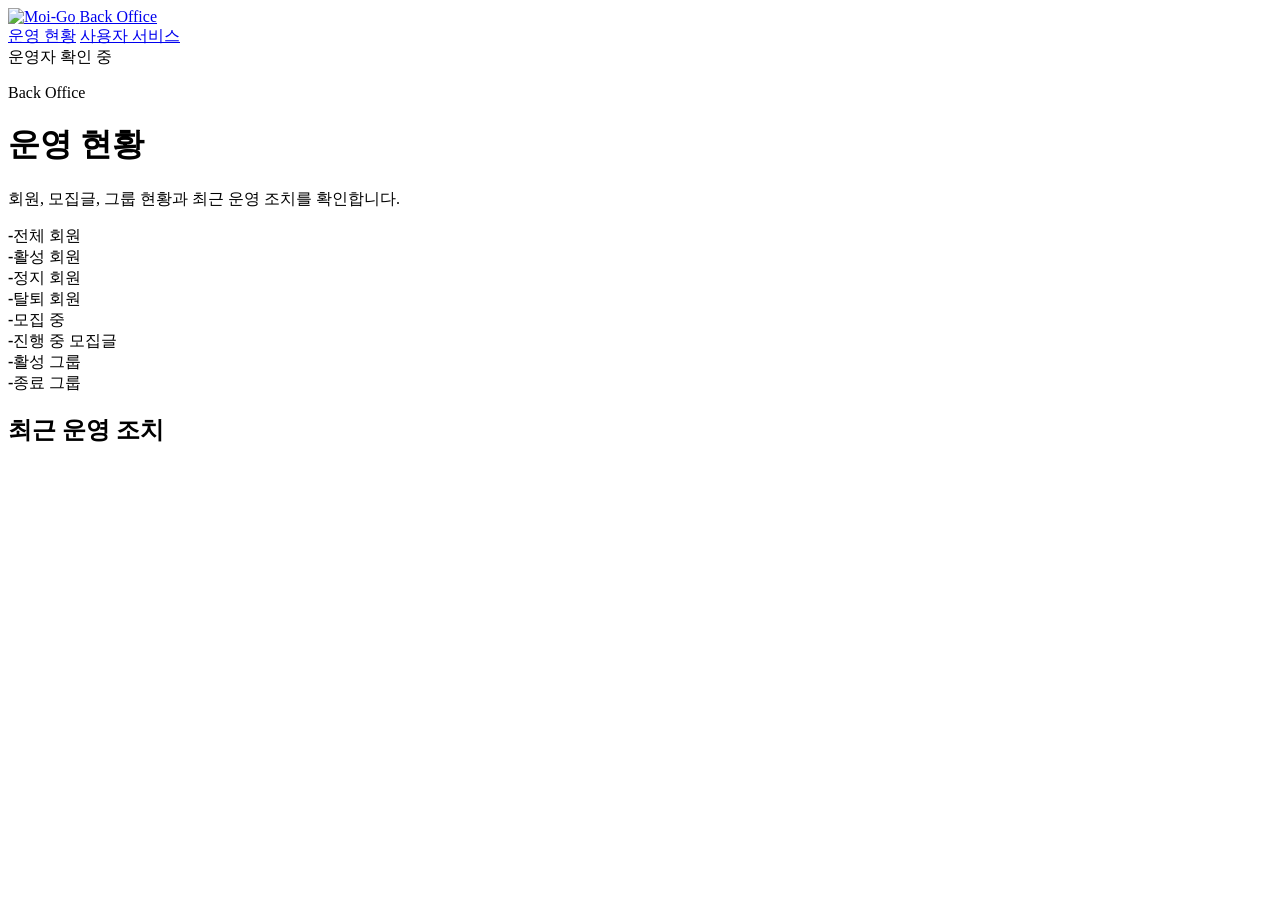
==== src/main/resources/static/backoffice/index.html @ 798f1818 "test: MySQL test profile 사용 설정" ====
<!doctype html>
<html lang="ko">
  <head>
    <meta charset="UTF-8" />
    <meta name="viewport" content="width=device-width, initial-scale=1.0" />
    <title>Moi-Go Back Office</title>
    <link rel="stylesheet" href="/css/style.css?v=20260723-backoffice" />
  </head>
  <body data-page="backoffice">
    <header class="app-header backoffice-header">
      <a class="brand" href="/backoffice/index.html" aria-label="Moi-Go Back Office">
        <img class="brand-logo" src="/assets/moi-go-logo.jpg" alt="Moi-Go" />
        <span class="ops-label">Back Office</span>
      </a>
      <nav class="main-nav" aria-label="백오피스 메뉴">
        <a href="/backoffice/index.html">운영 현황</a>
        <a href="/index.html">사용자 서비스</a>
      </nav>
      <div class="header-actions"><span id="boAdminName" class="auth-chip">운영자 확인 중</span></div>
    </header>
    <main class="page-shell">
      <div class="page-title">
        <p class="eyebrow">Back Office</p>
        <h1>운영 현황</h1>
        <p>회원, 모집글, 그룹 현황과 최근 운영 조치를 확인합니다.</p>
      </div>
      <section id="boState" class="ops-notice" hidden></section>
      <section id="boDashboard" class="dashboard-grid">
        <article class="metric-card"><strong data-metric="members.total">-</strong><span>전체 회원</span></article>
        <article class="metric-card"><strong data-metric="members.active">-</strong><span>활성 회원</span></article>
        <article class="metric-card"><strong data-metric="members.suspended">-</strong><span>정지 회원</span></article>
        <article class="metric-card"><strong data-metric="members.withdrawn">-</strong><span>탈퇴 회원</span></article>
        <article class="metric-card"><strong data-metric="recruitments.recruiting">-</strong><span>모집 중</span></article>
        <article class="metric-card"><strong data-metric="recruitments.active">-</strong><span>진행 중 모집글</span></article>
        <article class="metric-card"><strong data-metric="groups.active">-</strong><span>활성 그룹</span></article>
        <article class="metric-card"><strong data-metric="groups.ended">-</strong><span>종료 그룹</span></article>
        <article class="panel wide">
          <h2>최근 운영 조치</h2>
          <div id="boRecentActions" class="card-list"></div>
        </article>
      </section>
    </main>
    <script src="/js/api.js?v=20260723-backoffice"></script>
    <script src="/js/auth.js?v=20260723-backoffice"></script>
    <script src="/js/backoffice.js?v=20260723-backoffice"></script>
  </body>
</html>
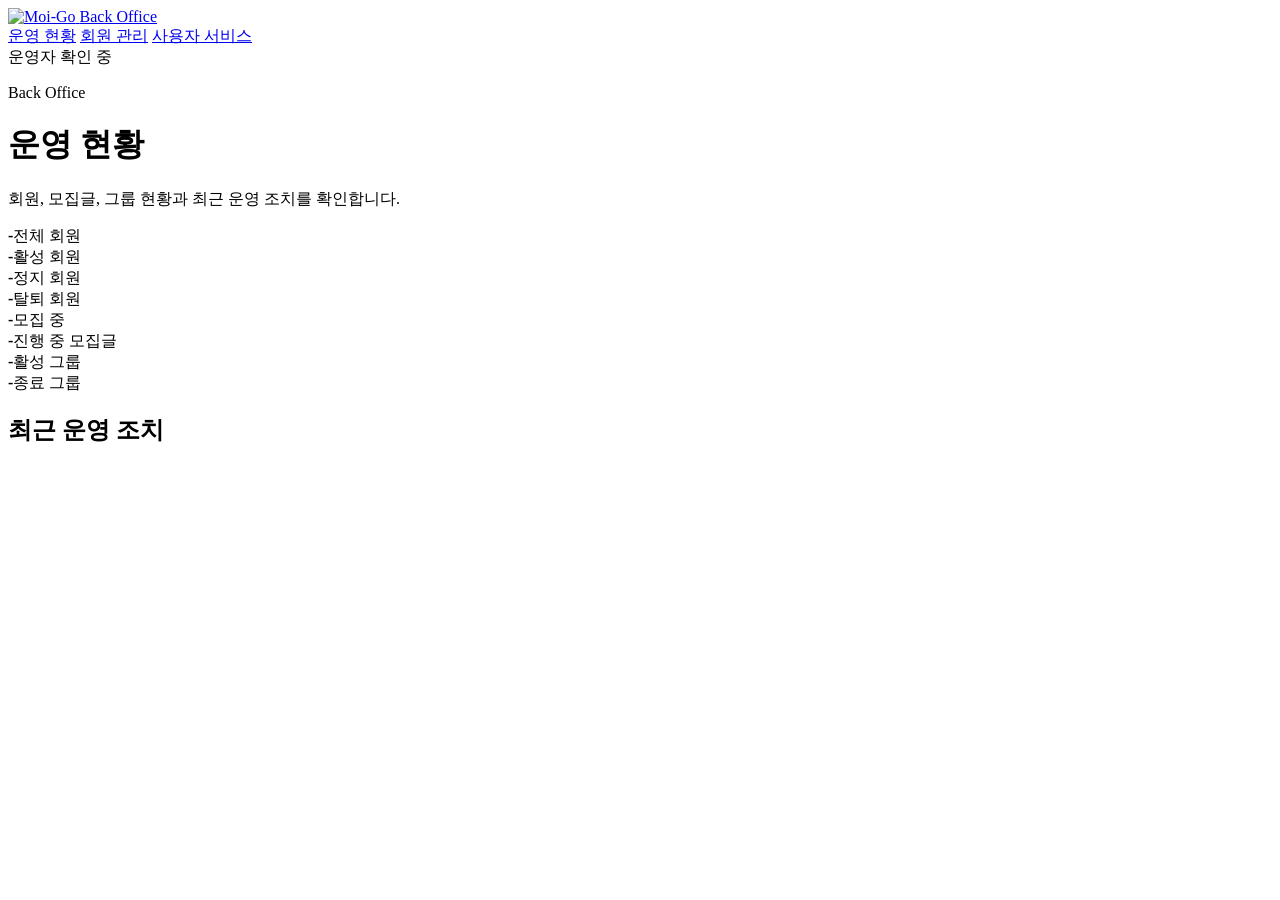
==== commit a1719b90: "feat: 백오피스 회원 관리 화면 추가" ====
--- a/src/main/resources/static/backoffice/index.html
+++ b/src/main/resources/static/backoffice/index.html
@@ -14,6 +14,7 @@
       </a>
       <nav class="main-nav" aria-label="백오피스 메뉴">
         <a href="/backoffice/index.html">운영 현황</a>
+        <a href="/backoffice/members.html">회원 관리</a>
         <a href="/index.html">사용자 서비스</a>
       </nav>
       <div class="header-actions"><span id="boAdminName" class="auth-chip">운영자 확인 중</span></div>
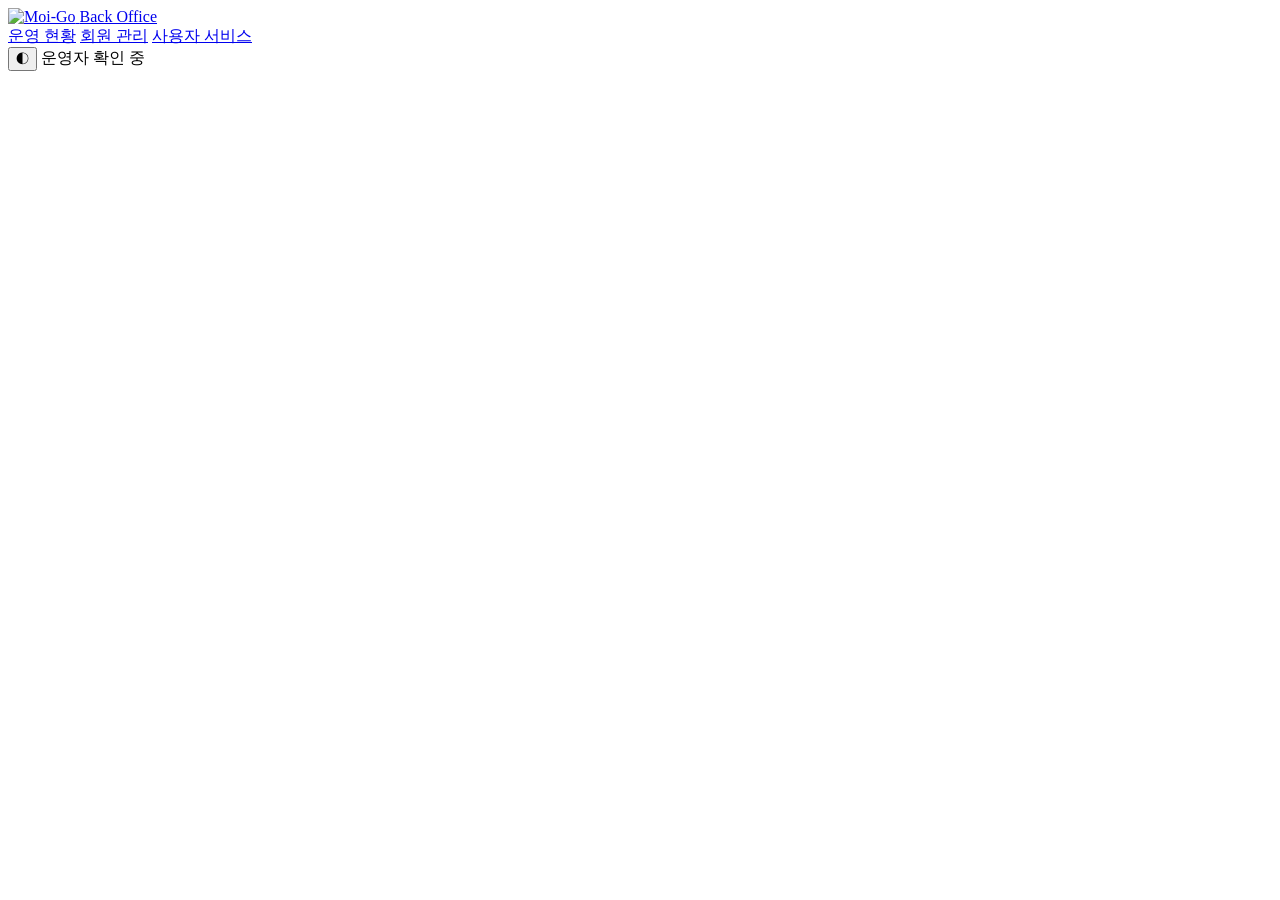
==== commit 2e004b61: "feat: 백오피스 운영 콘솔 진입 경험 개선" ====
--- a/src/main/resources/static/backoffice/index.html
+++ b/src/main/resources/static/backoffice/index.html
@@ -6,41 +6,55 @@
     <title>Moi-Go Back Office</title>
     <link rel="stylesheet" href="/css/style.css?v=20260723-backoffice" />
   </head>
-  <body data-page="backoffice">
+  <body class="backoffice-app" data-page="backoffice">
     <header class="app-header backoffice-header">
       <a class="brand" href="/backoffice/index.html" aria-label="Moi-Go Back Office">
         <img class="brand-logo" src="/assets/moi-go-logo.jpg" alt="Moi-Go" />
         <span class="ops-label">Back Office</span>
       </a>
       <nav class="main-nav" aria-label="백오피스 메뉴">
-        <a href="/backoffice/index.html">운영 현황</a>
+        <a href="/backoffice/index.html" aria-current="page">운영 현황</a>
         <a href="/backoffice/members.html">회원 관리</a>
         <a href="/index.html">사용자 서비스</a>
       </nav>
-      <div class="header-actions"><span id="boAdminName" class="auth-chip">운영자 확인 중</span></div>
+      <div class="header-actions">
+        <button id="boThemeToggle" class="bo-theme-toggle" type="button" aria-label="다크 모드로 전환">◐</button>
+        <span id="boAdminName" class="auth-chip">운영자 확인 중</span>
+      </div>
     </header>
-    <main class="page-shell">
-      <div class="page-title">
-        <p class="eyebrow">Back Office</p>
-        <h1>운영 현황</h1>
-        <p>회원, 모집글, 그룹 현황과 최근 운영 조치를 확인합니다.</p>
+    <main id="boWorkspace" class="page-shell bo-workspace" hidden>
+      <div class="bo-command-bar">
+        <div>
+          <p class="eyebrow">Operations Console</p>
+          <h1>서비스 운영 현황</h1>
+          <p>회원과 스터디 운영 상태를 한눈에 확인하고 필요한 조치를 수행합니다.</p>
+        </div>
+        <div class="bo-command-status"><span></span>운영 시스템 정상</div>
       </div>
       <section id="boState" class="ops-notice" hidden></section>
-      <section id="boDashboard" class="dashboard-grid">
-        <article class="metric-card"><strong data-metric="members.total">-</strong><span>전체 회원</span></article>
-        <article class="metric-card"><strong data-metric="members.active">-</strong><span>활성 회원</span></article>
-        <article class="metric-card"><strong data-metric="members.suspended">-</strong><span>정지 회원</span></article>
-        <article class="metric-card"><strong data-metric="members.withdrawn">-</strong><span>탈퇴 회원</span></article>
-        <article class="metric-card"><strong data-metric="recruitments.recruiting">-</strong><span>모집 중</span></article>
-        <article class="metric-card"><strong data-metric="recruitments.active">-</strong><span>진행 중 모집글</span></article>
-        <article class="metric-card"><strong data-metric="groups.active">-</strong><span>활성 그룹</span></article>
-        <article class="metric-card"><strong data-metric="groups.ended">-</strong><span>종료 그룹</span></article>
+      <section id="boDashboard" class="bo-dashboard-grid">
+        <div class="bo-metric-grid">
+          <article class="metric-card"><span class="metric-label">전체 회원</span><strong data-metric="members.total">-</strong></article>
+          <article class="metric-card"><span class="metric-label">활성 회원</span><strong data-metric="members.active">-</strong></article>
+          <article class="metric-card"><span class="metric-label">정지 회원</span><strong data-metric="members.suspended">-</strong></article>
+          <article class="metric-card"><span class="metric-label">모집 중</span><strong data-metric="recruitments.recruiting">-</strong></article>
+          <article class="metric-card"><span class="metric-label">진행 중 모집글</span><strong data-metric="recruitments.active">-</strong></article>
+          <article class="metric-card"><span class="metric-label">활성 그룹</span><strong data-metric="groups.active">-</strong></article>
+        </div>
         <article class="panel wide">
-          <h2>최근 운영 조치</h2>
+          <div class="panel-heading"><div><p class="eyebrow">Audit Trail</p><h2>최근 운영 조치</h2></div><a class="button ghost small" href="/backoffice/members.html">회원 관리</a></div>
           <div id="boRecentActions" class="card-list"></div>
         </article>
       </section>
     </main>
+    <section id="boAccessModal" class="bo-access-modal" role="alertdialog" aria-modal="true" aria-labelledby="boAccessTitle" hidden>
+      <div class="bo-access-dialog">
+        <p class="eyebrow">Access Restricted</p>
+        <h1 id="boAccessTitle">관리자 권한이 필요합니다.</h1>
+        <p>운영 콘솔은 관리자 계정만 사용할 수 있습니다. 사용자 서비스로 이동합니다.</p>
+        <span>잠시 후 자동으로 이동합니다.</span>
+      </div>
+    </section>
     <script src="/js/api.js?v=20260723-backoffice"></script>
     <script src="/js/auth.js?v=20260723-backoffice"></script>
     <script src="/js/backoffice.js?v=20260723-backoffice"></script>
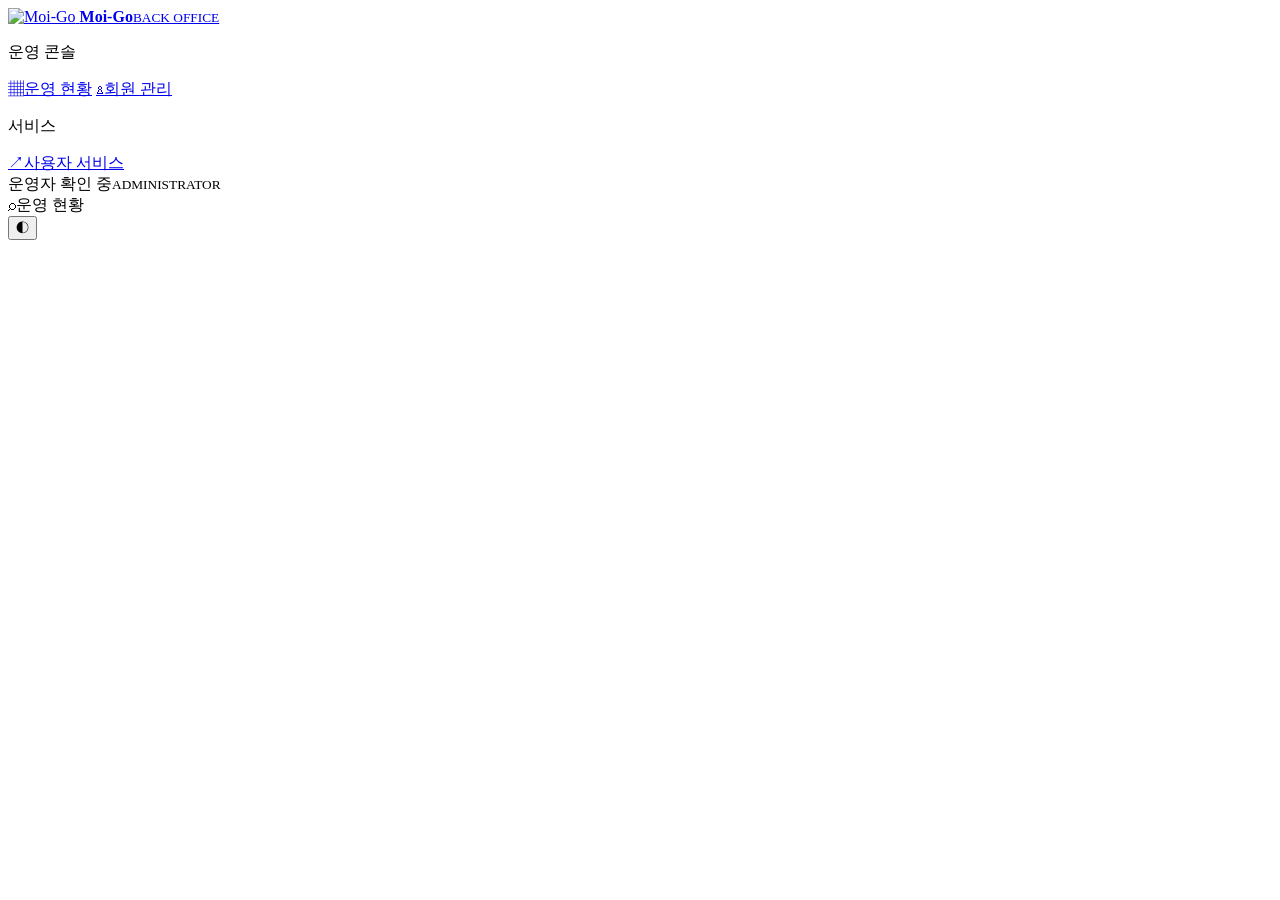
==== commit 1ab1a3c1: "fix: refresh backoffice console" ====
--- a/src/main/resources/static/backoffice/index.html
+++ b/src/main/resources/static/backoffice/index.html
@@ -3,60 +3,62 @@
   <head>
     <meta charset="UTF-8" />
     <meta name="viewport" content="width=device-width, initial-scale=1.0" />
-    <title>Moi-Go Back Office</title>
-    <link rel="stylesheet" href="/css/style.css?v=20260723-backoffice" />
+    <title>운영 현황 · Moi-Go Back Office</title>
+    <link rel="stylesheet" href="/css/style.css?v=20260723-backoffice-console" />
   </head>
   <body class="backoffice-app" data-page="backoffice">
-    <header class="app-header backoffice-header">
-      <a class="brand" href="/backoffice/index.html" aria-label="Moi-Go Back Office">
-        <img class="brand-logo" src="/assets/moi-go-logo.jpg" alt="Moi-Go" />
-        <span class="ops-label">Back Office</span>
-      </a>
-      <nav class="main-nav" aria-label="백오피스 메뉴">
-        <a href="/backoffice/index.html" aria-current="page">운영 현황</a>
-        <a href="/backoffice/members.html">회원 관리</a>
-        <a href="/index.html">사용자 서비스</a>
-      </nav>
-      <div class="header-actions">
-        <button id="boThemeToggle" class="bo-theme-toggle" type="button" aria-label="다크 모드로 전환">◐</button>
-        <span id="boAdminName" class="auth-chip">운영자 확인 중</span>
+    <div class="bo-console-layout">
+      <aside class="bo-sidebar" aria-label="Back Office 메뉴">
+        <a class="bo-sidebar-brand" href="/backoffice/index.html" aria-label="Moi-Go Back Office 홈">
+          <span class="bo-logo-frame"><img class="brand-logo" src="/assets/moi-go-logo.jpg" alt="Moi-Go" /></span>
+          <span><strong>Moi-Go</strong><small>BACK OFFICE</small></span>
+        </a>
+        <nav class="bo-sidebar-nav">
+          <p>운영 콘솔</p>
+          <a href="/backoffice/index.html" aria-current="page"><span class="bo-nav-icon">▦</span>운영 현황</a>
+          <a href="/backoffice/members.html"><span class="bo-nav-icon">♙</span>회원 관리</a>
+          <p>서비스</p>
+          <a href="/index.html"><span class="bo-nav-icon">↗</span>사용자 서비스</a>
+        </nav>
+        <div class="bo-sidebar-footer"><span id="boAdminName">운영자 확인 중</span><small>ADMINISTRATOR</small></div>
+      </aside>
+      <div class="bo-console-main">
+        <header class="bo-console-header">
+          <div class="bo-header-search" aria-label="현재 화면"><span>⌕</span><span>운영 현황</span></div>
+          <button id="boThemeToggle" class="bo-theme-toggle" type="button" aria-label="다크 모드로 전환">◐</button>
+        </header>
+        <main id="boWorkspace" class="page-shell bo-workspace" hidden>
+          <div class="bo-command-bar">
+            <div>
+              <p class="eyebrow">Operations Console</p>
+              <h1>서비스 운영 현황</h1>
+              <p>회원과 스터디 운영 상태를 한눈에 확인하고 필요한 조치를 수행합니다.</p>
+            </div>
+            <div class="bo-command-status"><span></span>운영 시스템 정상</div>
+          </div>
+          <section id="boState" class="ops-notice" hidden></section>
+          <section id="boDashboard" class="bo-dashboard-grid">
+            <div class="bo-metric-grid">
+              <article class="metric-card"><span class="metric-icon">♙</span><span class="metric-label">전체 회원</span><strong data-metric="members.total">-</strong></article>
+              <article class="metric-card"><span class="metric-icon success">●</span><span class="metric-label">활성 회원</span><strong data-metric="members.active">-</strong></article>
+              <article class="metric-card"><span class="metric-icon warning">!</span><span class="metric-label">정지 회원</span><strong data-metric="members.suspended">-</strong></article>
+              <article class="metric-card"><span class="metric-icon">⌁</span><span class="metric-label">모집 중</span><strong data-metric="recruitments.recruiting">-</strong></article>
+              <article class="metric-card"><span class="metric-icon">◫</span><span class="metric-label">진행 중 모집글</span><strong data-metric="recruitments.active">-</strong></article>
+              <article class="metric-card"><span class="metric-icon success">◇</span><span class="metric-label">활성 그룹</span><strong data-metric="groups.active">-</strong></article>
+            </div>
+            <article class="panel wide bo-audit-panel">
+              <div class="panel-heading"><div><p class="eyebrow">Audit Trail</p><h2>최근 운영 조치</h2></div><a class="button ghost small" href="/backoffice/members.html">회원 관리 <span aria-hidden="true">→</span></a></div>
+              <div id="boRecentActions" class="card-list"></div>
+            </article>
+          </section>
+        </main>
       </div>
-    </header>
-    <main id="boWorkspace" class="page-shell bo-workspace" hidden>
-      <div class="bo-command-bar">
-        <div>
-          <p class="eyebrow">Operations Console</p>
-          <h1>서비스 운영 현황</h1>
-          <p>회원과 스터디 운영 상태를 한눈에 확인하고 필요한 조치를 수행합니다.</p>
-        </div>
-        <div class="bo-command-status"><span></span>운영 시스템 정상</div>
-      </div>
-      <section id="boState" class="ops-notice" hidden></section>
-      <section id="boDashboard" class="bo-dashboard-grid">
-        <div class="bo-metric-grid">
-          <article class="metric-card"><span class="metric-label">전체 회원</span><strong data-metric="members.total">-</strong></article>
-          <article class="metric-card"><span class="metric-label">활성 회원</span><strong data-metric="members.active">-</strong></article>
-          <article class="metric-card"><span class="metric-label">정지 회원</span><strong data-metric="members.suspended">-</strong></article>
-          <article class="metric-card"><span class="metric-label">모집 중</span><strong data-metric="recruitments.recruiting">-</strong></article>
-          <article class="metric-card"><span class="metric-label">진행 중 모집글</span><strong data-metric="recruitments.active">-</strong></article>
-          <article class="metric-card"><span class="metric-label">활성 그룹</span><strong data-metric="groups.active">-</strong></article>
-        </div>
-        <article class="panel wide">
-          <div class="panel-heading"><div><p class="eyebrow">Audit Trail</p><h2>최근 운영 조치</h2></div><a class="button ghost small" href="/backoffice/members.html">회원 관리</a></div>
-          <div id="boRecentActions" class="card-list"></div>
-        </article>
-      </section>
-    </main>
+    </div>
     <section id="boAccessModal" class="bo-access-modal" role="alertdialog" aria-modal="true" aria-labelledby="boAccessTitle" hidden>
-      <div class="bo-access-dialog">
-        <p class="eyebrow">Access Restricted</p>
-        <h1 id="boAccessTitle">관리자 권한이 필요합니다.</h1>
-        <p>운영 콘솔은 관리자 계정만 사용할 수 있습니다. 사용자 서비스로 이동합니다.</p>
-        <span>잠시 후 자동으로 이동합니다.</span>
-      </div>
+      <div class="bo-access-dialog"><p class="eyebrow">Access Restricted</p><h1 id="boAccessTitle">관리자 권한이 필요합니다.</h1><p>운영 콘솔은 관리자 계정만 사용할 수 있습니다. 사용자 서비스로 이동합니다.</p><span>잠시 후 자동으로 이동합니다.</span></div>
     </section>
     <script src="/js/api.js?v=20260723-backoffice"></script>
     <script src="/js/auth.js?v=20260723-backoffice"></script>
-    <script src="/js/backoffice.js?v=20260723-backoffice"></script>
+    <script src="/js/backoffice.js?v=20260723-backoffice-console"></script>
   </body>
 </html>
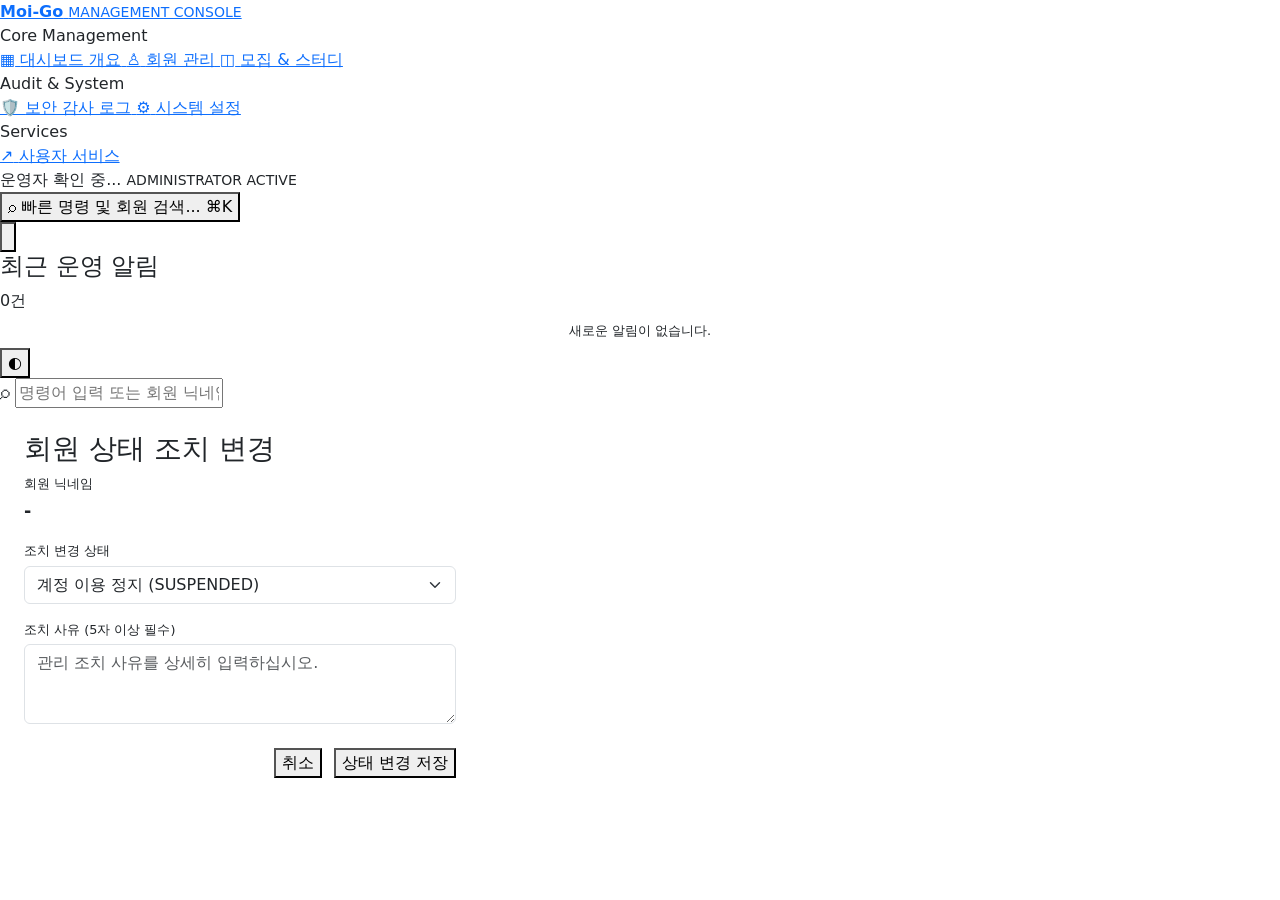
==== commit f2331c2d: "chore: ignore local worktrees" ====
--- a/src/main/resources/static/backoffice/index.html
+++ b/src/main/resources/static/backoffice/index.html
@@ -1,64 +1,451 @@
 <!doctype html>
-<html lang="ko">
+<html lang="ko" data-theme="dark">
   <head>
     <meta charset="UTF-8" />
     <meta name="viewport" content="width=device-width, initial-scale=1.0" />
-    <title>운영 현황 · Moi-Go Back Office</title>
-    <link rel="stylesheet" href="/css/style.css?v=20260723-backoffice-console" />
+    <title>Moi-Go Back Office · Modern Indigo Glassmorphism Console</title>
+    <link href="https://cdn.jsdelivr.net/npm/bootstrap@5.3.3/dist/css/bootstrap.min.css" rel="stylesheet" />
+    <link rel="stylesheet" href="/css/style.css?v=20260724-layout" />
+    <link rel="stylesheet" href="/css/backoffice.css?v=20260724-layout" />
   </head>
   <body class="backoffice-app" data-page="backoffice">
     <div class="bo-console-layout">
+      <!-- Glassmorphic Sidebar -->
       <aside class="bo-sidebar" aria-label="Back Office 메뉴">
         <a class="bo-sidebar-brand" href="/backoffice/index.html" aria-label="Moi-Go Back Office 홈">
-          <span class="bo-logo-frame"><img class="brand-logo" src="/assets/moi-go-logo.jpg" alt="Moi-Go" /></span>
-          <span><strong>Moi-Go</strong><small>BACK OFFICE</small></span>
+          <span>
+            <strong>Moi-Go</strong>
+            <small>MANAGEMENT CONSOLE</small>
+          </span>
         </a>
+
         <nav class="bo-sidebar-nav">
-          <p>운영 콘솔</p>
-          <a href="/backoffice/index.html" aria-current="page"><span class="bo-nav-icon">▦</span>운영 현황</a>
-          <a href="/backoffice/members.html"><span class="bo-nav-icon">♙</span>회원 관리</a>
-          <p>서비스</p>
-          <a href="/index.html"><span class="bo-nav-icon">↗</span>사용자 서비스</a>
+          <div class="bo-nav-section-title">Core Management</div>
+          <a class="bo-nav-item active" data-view="dashboard">
+            <span class="bo-nav-icon">▦</span>
+            <span>대시보드 개요</span>
+          </a>
+          <a class="bo-nav-item" data-view="members">
+            <span class="bo-nav-icon">♙</span>
+            <span>회원 관리</span>
+          </a>
+          <a class="bo-nav-item" data-view="recruitments">
+            <span class="bo-nav-icon">◫</span>
+            <span>모집 & 스터디</span>
+          </a>
+
+          <div class="bo-nav-section-title">Audit & System</div>
+          <a class="bo-nav-item" data-view="audit">
+            <span class="bo-nav-icon">🛡</span>
+            <span>보안 감사 로그</span>
+          </a>
+          <a class="bo-nav-item" data-view="settings">
+            <span class="bo-nav-icon">⚙</span>
+            <span>시스템 설정</span>
+          </a>
+
+          <div class="bo-nav-section-title">Services</div>
+          <a class="bo-nav-item" href="/index.html">
+            <span class="bo-nav-icon">↗</span>
+            <span>사용자 서비스</span>
+          </a>
         </nav>
-        <div class="bo-sidebar-footer"><span id="boAdminName">운영자 확인 중</span><small>ADMINISTRATOR</small></div>
+
+        <div class="bo-sidebar-footer">
+          <span id="boAdminName">운영자 확인 중...</span>
+          <small>ADMINISTRATOR ACTIVE</small>
+        </div>
       </aside>
+
+      <!-- Main Console Content Area -->
       <div class="bo-console-main">
+        <!-- Top Navigation Header -->
         <header class="bo-console-header">
-          <div class="bo-header-search" aria-label="현재 화면"><span>⌕</span><span>운영 현황</span></div>
-          <button id="boThemeToggle" class="bo-theme-toggle" type="button" aria-label="다크 모드로 전환">◐</button>
+          <div class="bo-header-left">
+            <button id="boCmdTrigger" class="bo-header-search-trigger" type="button" aria-label="커맨드 패널 열기">
+              <span>⌕</span>
+              <span>빠른 명령 및 회원 검색...</span>
+              <span class="bo-kbd">⌘K</span>
+            </button>
+          </div>
+
+          <div class="bo-header-right">
+            <!-- Notification Bell & Dropdown -->
+            <div style="position: relative;">
+              <button id="boNotifBell" class="bo-icon-btn" type="button" aria-label="알림 센터">
+                <svg class="bo-icon-glyph" viewBox="0 0 24 24" aria-hidden="true">
+                  <path d="M18 9a6 6 0 0 0-12 0c0 7-3 7-3 9h18c0-2-3-2-3-9M10 21h4" />
+                </svg>
+                <span id="boUnreadBadge" class="bo-unread-badge" hidden></span>
+              </button>
+
+              <div id="boNotifDropdown" class="bo-dropdown-menu">
+                <div class="bo-dropdown-header">
+                  <h4>최근 운영 알림</h4>
+                  <span id="boNotifCount" class="bo-chip active">0건</span>
+                </div>
+                <div id="boNotifList" class="bo-notification-list">
+                  <p style="font-size: 0.8rem; color: var(--bo-text-muted); margin: 0.5rem 0; text-align: center;">새로운 알림이 없습니다.</p>
+                </div>
+              </div>
+            </div>
+
+            <!-- Theme Toggle -->
+            <button id="boThemeToggle" class="bo-icon-btn" type="button" aria-label="테마 전환">
+              <span>◐</span>
+            </button>
+          </div>
         </header>
-        <main id="boWorkspace" class="page-shell bo-workspace" hidden>
-          <div class="bo-command-bar">
-            <div>
-              <p class="eyebrow">Operations Console</p>
-              <h1>서비스 운영 현황</h1>
-              <p>회원과 스터디 운영 상태를 한눈에 확인하고 필요한 조치를 수행합니다.</p>
-            </div>
-            <div class="bo-command-status"><span></span>운영 시스템 정상</div>
-          </div>
-          <section id="boState" class="ops-notice" hidden></section>
-          <section id="boDashboard" class="bo-dashboard-grid">
+
+        <!-- Main Workspace -->
+        <main id="boWorkspace" class="bo-workspace" hidden>
+          <!-- Notice / State Container -->
+          <div id="boState" class="bo-glass-panel" style="padding: 1rem 1.5rem; display: none;" data-kind="info"></div>
+
+          <!-- 1) 대시보드 개요 View -->
+          <section id="view-dashboard" class="bo-view active">
+            <div class="bo-command-bar">
+              <div>
+                <p style="font-size: 0.75rem; font-weight: 700; color: var(--bo-primary); text-transform: uppercase; letter-spacing: 0.05em; margin: 0;">System Overview</p>
+                <h1>서비스 운영 대시보드</h1>
+                <p>회원 현황 및 스터디 그룹 운영 상태를 한눈에 파악하고 실시간 조치를 수행합니다.</p>
+              </div>
+              <div class="bo-status-pill">
+                <span class="bo-status-dot"></span>
+                <span>운영 노드 정상 가동 중</span>
+              </div>
+            </div>
+
+            <!-- Metric KPI Grid (6 Actual Metrics) -->
             <div class="bo-metric-grid">
-              <article class="metric-card"><span class="metric-icon">♙</span><span class="metric-label">전체 회원</span><strong data-metric="members.total">-</strong></article>
-              <article class="metric-card"><span class="metric-icon success">●</span><span class="metric-label">활성 회원</span><strong data-metric="members.active">-</strong></article>
-              <article class="metric-card"><span class="metric-icon warning">!</span><span class="metric-label">정지 회원</span><strong data-metric="members.suspended">-</strong></article>
-              <article class="metric-card"><span class="metric-icon">⌁</span><span class="metric-label">모집 중</span><strong data-metric="recruitments.recruiting">-</strong></article>
-              <article class="metric-card"><span class="metric-icon">◫</span><span class="metric-label">진행 중 모집글</span><strong data-metric="recruitments.active">-</strong></article>
-              <article class="metric-card"><span class="metric-icon success">◇</span><span class="metric-label">활성 그룹</span><strong data-metric="groups.active">-</strong></article>
-            </div>
-            <article class="panel wide bo-audit-panel">
-              <div class="panel-heading"><div><p class="eyebrow">Audit Trail</p><h2>최근 운영 조치</h2></div><a class="button ghost small" href="/backoffice/members.html">회원 관리 <span aria-hidden="true">→</span></a></div>
-              <div id="boRecentActions" class="card-list"></div>
+              <article class="bo-glass-panel bo-metric-card">
+                <div class="bo-metric-header">
+                  <span class="bo-metric-label">전체 회원</span>
+                  <span class="bo-metric-icon">♙</span>
+                </div>
+                <div class="bo-metric-value" data-metric="members.total">-</div>
+              </article>
+              <article class="bo-glass-panel bo-metric-card">
+                <div class="bo-metric-header">
+                  <span class="bo-metric-label">활성 회원</span>
+                  <span class="bo-metric-icon success">●</span>
+                </div>
+                <div class="bo-metric-value" data-metric="members.active">-</div>
+              </article>
+              <article class="bo-glass-panel bo-metric-card">
+                <div class="bo-metric-header">
+                  <span class="bo-metric-label">정지 회원</span>
+                  <span class="bo-metric-icon warning">!</span>
+                </div>
+                <div class="bo-metric-value" data-metric="members.suspended">-</div>
+              </article>
+              <article class="bo-glass-panel bo-metric-card">
+                <div class="bo-metric-header">
+                  <span class="bo-metric-label">모집 중 모집글</span>
+                  <span class="bo-metric-icon cyan">⌁</span>
+                </div>
+                <div class="bo-metric-value" data-metric="recruitments.recruiting">-</div>
+              </article>
+              <article class="bo-glass-panel bo-metric-card">
+                <div class="bo-metric-header">
+                  <span class="bo-metric-label">진행 중 모집글</span>
+                  <span class="bo-metric-icon">◫</span>
+                </div>
+                <div class="bo-metric-value" data-metric="recruitments.active">-</div>
+              </article>
+              <article class="bo-glass-panel bo-metric-card">
+                <div class="bo-metric-header">
+                  <span class="bo-metric-label">활성 스터디 그룹</span>
+                  <span class="bo-metric-icon success">◇</span>
+                </div>
+                <div class="bo-metric-value" data-metric="groups.active">-</div>
+              </article>
+            </div>
+
+            <!-- Charts & Visual Section -->
+            <div class="bo-grid-two">
+              <article class="bo-glass-panel bo-panel">
+                <div class="bo-panel-header">
+                  <h3 class="bo-panel-title"><span class="bo-panel-icon">○</span> 회원 상태 구성 비율</h3>
+                  <span class="bo-chip active">Actual Data</span>
+                </div>
+                <div class="bo-chart-wrapper">
+                  <svg id="memberDonutChart" class="bo-donut-chart" viewBox="0 0 42 42"></svg>
+                  <div id="memberDonutLegend" class="bo-donut-legend"></div>
+                </div>
+              </article>
+
+              <article class="bo-glass-panel bo-panel">
+                <div class="bo-panel-header">
+                  <h3 class="bo-panel-title"><span class="bo-panel-icon">▥</span> 모집 및 스터디 그룹 현황</h3>
+                  <span class="bo-chip admin">Live Status</span>
+                </div>
+                <div id="recruitmentGroupBarChart" class="bo-chart-wrapper" style="flex-direction: column; align-items: stretch; justify-content: center; padding: 0 1rem; gap: 1rem;">
+                  <!-- Dynamic SVG Bar Chart -->
+                </div>
+              </article>
+            </div>
+
+            <!-- Recent Audit Stream Panel -->
+            <article class="bo-glass-panel bo-panel">
+              <div class="bo-panel-header">
+                <h3 class="bo-panel-title"><span class="bo-panel-icon">◇</span> 최근 운영 조치 내역 (Audit Trail)</h3>
+                <button class="bo-btn ghost" data-view-trigger="audit">전체 감사 로그 보기 →</button>
+              </div>
+              <div id="boRecentActions" style="display: flex; flex-direction: column; gap: 0.75rem;">
+                <p style="color: var(--bo-text-muted); font-size: 0.85rem; text-align: center;">조치 이력을 불러오는 중입니다...</p>
+              </div>
+            </article>
+          </section>
+
+          <!-- 2) 회원 관리 디렉토리 View -->
+          <section id="view-members" class="bo-view">
+            <div class="bo-command-bar">
+              <div>
+                <p style="font-size: 0.75rem; font-weight: 700; color: var(--bo-primary); text-transform: uppercase; letter-spacing: 0.05em; margin: 0;">Member Directory</p>
+                <h1>회원 디렉토리 & 상태 관리</h1>
+                <p>전체 회원 목록을 조회하고, 검색/필터링 및 계정 이용 정지/활성화 조치를 수행합니다.</p>
+              </div>
+            </div>
+
+            <article class="bo-glass-panel bo-panel">
+              <!-- Filter Bar -->
+              <form id="boMemberFilterForm" class="bo-filter-bar" role="search">
+                <input name="keyword" class="bo-input form-control" type="search" placeholder="닉네임 또는 이메일 검색..." style="flex: 1; min-width: 200px;" />
+                <select name="role" class="bo-select form-select">
+                  <option value="">전체 역할</option>
+                  <option value="USER">일반 회원 (USER)</option>
+                  <option value="ADMIN">관리자 (ADMIN)</option>
+                </select>
+                <select name="status" class="bo-select form-select">
+                  <option value="">전체 상태</option>
+                  <option value="ACTIVE">활성 (ACTIVE)</option>
+                  <option value="SUSPENDED">정지 (SUSPENDED)</option>
+                  <option value="WITHDRAWN">탈퇴 (WITHDRAWN)</option>
+                </select>
+                <button class="bo-btn btn btn-primary" type="submit">검색 적용</button>
+              </form>
+
+              <!-- Table & Pagination -->
+              <div class="bo-table-container">
+                <table class="bo-table table table-hover align-middle mb-0">
+                  <thead>
+                    <tr>
+                      <th>ID</th>
+                      <th>회원 정보</th>
+                      <th>역할</th>
+                      <th>상태</th>
+                      <th>가입 일시</th>
+                      <th>관리 조치</th>
+                    </tr>
+                  </thead>
+                  <tbody id="boMemberListTable">
+                    <tr>
+                      <td colspan="6" style="text-align: center; color: var(--bo-text-muted);">회원 목록을 불러오는 중...</td>
+                    </tr>
+                  </tbody>
+                </table>
+              </div>
+
+              <div id="boMemberPagination" style="display: flex; justify-content: center; gap: 0.5rem; margin-top: 0.5rem;"></div>
+            </article>
+
+            <!-- Selected Member Detail / Action Panel -->
+            <article id="boMemberDetailPanel" class="bo-glass-panel bo-panel" hidden>
+              <div class="bo-panel-header">
+                <h3 class="bo-panel-title"><span>👤</span> 회원 상세 정보 및 상태 조치</h3>
+                <span id="boDetailStatusChip" class="bo-chip active">-</span>
+              </div>
+              <div id="boMemberDetailBody" style="display: grid; grid-template-columns: 1fr 1fr; gap: 1.5rem;">
+                <!-- Filled dynamically by JS -->
+              </div>
+            </article>
+          </section>
+
+          <!-- 3) 모집 & 스터디 View -->
+          <section id="view-recruitments" class="bo-view">
+            <div class="bo-command-bar">
+              <div>
+                <p style="font-size: 0.75rem; font-weight: 700; color: var(--bo-accent-cyan); text-transform: uppercase; letter-spacing: 0.05em; margin: 0;">Recruitment & Group Analytics</p>
+                <h1>모집글 및 스터디 그룹 현황</h1>
+                <p>서비스 내 모집 상태 및 활성화된 스터디 그룹 현황을 실시간 집계합니다.</p>
+              </div>
+            </div>
+
+            <div class="bo-grid-two">
+              <article class="bo-glass-panel bo-panel">
+                <div class="bo-panel-header">
+                  <h3 class="bo-panel-title"><span>📝</span> 모집글 현황 요약</h3>
+                </div>
+                <div style="display: flex; flex-direction: column; gap: 1rem;">
+                  <div style="display: flex; justify-content: space-between; align-items: center; padding: 1rem; background: rgba(0,0,0,0.2); border-radius: var(--bo-radius-sm);">
+                    <span>모집 진행 중 (RECRUITING)</span>
+                    <strong id="recStatRecruiting" style="font-size: 1.5rem; color: var(--bo-accent-cyan);">-</strong>
+                  </div>
+                  <div style="display: flex; justify-content: space-between; align-items: center; padding: 1rem; background: rgba(0,0,0,0.2); border-radius: var(--bo-radius-sm);">
+                    <span>모집 마감 (CLOSED)</span>
+                    <strong id="recStatClosed" style="font-size: 1.5rem; color: var(--bo-text-muted);">-</strong>
+                  </div>
+                  <div style="display: flex; justify-content: space-between; align-items: center; padding: 1rem; background: rgba(0,0,0,0.2); border-radius: var(--bo-radius-sm);">
+                    <span>노출 진행 (ACTIVE)</span>
+                    <strong id="recStatActive" style="font-size: 1.5rem; color: var(--bo-success);">-</strong>
+                  </div>
+                </div>
+              </article>
+
+              <article class="bo-glass-panel bo-panel">
+                <div class="bo-panel-header">
+                  <h3 class="bo-panel-title"><span>👥</span> 스터디 그룹 현황 요약</h3>
+                </div>
+                <div style="display: flex; flex-direction: column; gap: 1rem;">
+                  <div style="display: flex; justify-content: space-between; align-items: center; padding: 1rem; background: rgba(0,0,0,0.2); border-radius: var(--bo-radius-sm);">
+                    <span>활성 스터디 그룹 (ACTIVE)</span>
+                    <strong id="grpStatActive" style="font-size: 1.5rem; color: var(--bo-success);">-</strong>
+                  </div>
+                  <div style="display: flex; justify-content: space-between; align-items: center; padding: 1rem; background: rgba(0,0,0,0.2); border-radius: var(--bo-radius-sm);">
+                    <span>종료된 그룹 (ENDED)</span>
+                    <strong id="grpStatEnded" style="font-size: 1.5rem; color: var(--bo-text-muted);">-</strong>
+                  </div>
+                </div>
+              </article>
+            </div>
+          </section>
+
+          <!-- 4) 보안 감사 로그 View -->
+          <section id="view-audit" class="bo-view">
+            <div class="bo-command-bar">
+              <div>
+                <p style="font-size: 0.75rem; font-weight: 700; color: var(--bo-accent-purple); text-transform: uppercase; letter-spacing: 0.05em; margin: 0;">Security & Operations Log</p>
+                <h1>보안 감사 로그 스트림</h1>
+                <p>관리자 조치 이력 및 보안 관련 이벤트 로그 스트림을 실시간 확인합니다.</p>
+              </div>
+            </div>
+
+            <article class="bo-glass-panel bo-panel">
+              <div class="bo-table-container">
+                <table class="bo-table table table-hover align-middle mb-0">
+                  <thead>
+                    <tr>
+                      <th>일시</th>
+                      <th>관리자 ID</th>
+                      <th>대상 유형 및 ID</th>
+                      <th>수행 조치</th>
+                      <th>사유 / 상세 내용</th>
+                    </tr>
+                  </thead>
+                  <tbody id="boAuditTableBody">
+                    <tr>
+                      <td colspan="5" style="text-align: center; color: var(--bo-text-muted);">감사 로그를 로딩 중입니다...</td>
+                    </tr>
+                  </tbody>
+                </table>
+              </div>
+            </article>
+          </section>
+
+          <!-- 5) 시스템 설정 View -->
+          <section id="view-settings" class="bo-view">
+            <div class="bo-command-bar">
+              <div>
+                <p style="font-size: 0.75rem; font-weight: 700; color: var(--bo-text-muted); text-transform: uppercase; letter-spacing: 0.05em; margin: 0;">System Settings</p>
+                <h1>콘솔 설정 및 세션 정보</h1>
+                <p>운영 테마 설정 및 관리자 세션 상태를 관리합니다.</p>
+              </div>
+            </div>
+
+            <article class="bo-glass-panel bo-panel" style="max-width: 600px;">
+              <div class="bo-panel-header">
+                <h3 class="bo-panel-title"><span>🎨</span> UI / UX 테마 설정</h3>
+              </div>
+              <div style="display: flex; align-items: center; justify-content: space-between; padding: 1rem; background: rgba(0,0,0,0.2); border-radius: var(--bo-radius-sm);">
+                <div>
+                  <strong style="display: block;">Modern Indigo Dark Theme</strong>
+                  <span style="font-size: 0.8rem; color: var(--bo-text-muted);">Glassmorphism 딥 블루 & 글로우 스타일</span>
+                </div>
+                <button id="boSettingsThemeBtn" class="bo-btn ghost" type="button">다크 / 라이트 토글</button>
+              </div>
+
+              <div class="bo-panel-header" style="margin-top: 1rem;">
+                <h3 class="bo-panel-title"><span>🔐</span> 관리자 세션 정보</h3>
+              </div>
+              <div style="display: flex; flex-direction: column; gap: 0.5rem; font-size: 0.85rem; color: var(--bo-text-secondary); background: rgba(0,0,0,0.2); padding: 1rem; border-radius: var(--bo-radius-sm);">
+                <div>권한: <strong style="color: var(--bo-accent-purple);">ADMINISTRATOR</strong></div>
+                <div>API Endpoint: <code>/api/admin/*</code></div>
+                <div>보안 규칙: JWT Refresh token 자동 무효화 및 강제 로그아웃 연동 적용 중</div>
+              </div>
             </article>
           </section>
         </main>
       </div>
     </div>
-    <section id="boAccessModal" class="bo-access-modal" role="alertdialog" aria-modal="true" aria-labelledby="boAccessTitle" hidden>
-      <div class="bo-access-dialog"><p class="eyebrow">Access Restricted</p><h1 id="boAccessTitle">관리자 권한이 필요합니다.</h1><p>운영 콘솔은 관리자 계정만 사용할 수 있습니다. 사용자 서비스로 이동합니다.</p><span>잠시 후 자동으로 이동합니다.</span></div>
+
+    <!-- Command Palette Modal (Cmd + K) -->
+    <div id="boCmdModal" class="bo-modal-backdrop" role="dialog" aria-modal="true">
+      <div class="bo-cmd-palette">
+        <div class="bo-cmd-input-wrapper">
+          <span style="font-size: 1.2rem; color: var(--bo-primary);">⌕</span>
+          <input id="boCmdInput" class="bo-cmd-input" type="text" placeholder="명령어 입력 또는 회원 닉네임 검색... (ESC로 닫기)" />
+        </div>
+        <div id="boCmdResults" class="bo-cmd-results">
+          <!-- Populated by JS -->
+        </div>
+      </div>
+    </div>
+
+    <!-- Member Status Action Modal -->
+    <div id="boStatusModal" class="bo-modal-backdrop" role="dialog" aria-modal="true">
+      <div class="bo-cmd-palette" style="max-width: 480px; padding: 1.5rem;">
+        <h3 style="margin-top: 0;">회원 상태 조치 변경</h3>
+        <form id="boStatusModalForm" style="display: flex; flex-direction: column; gap: 1rem;">
+          <input name="memberId" type="hidden" />
+          <input name="expectedStatus" type="hidden" />
+
+          <div>
+            <label style="display: block; font-size: 0.8rem; color: var(--bo-text-muted); margin-bottom: 0.35rem;">회원 닉네임</label>
+            <strong id="boModalMemberNick" style="font-size: 1.1rem; color: var(--bo-text-primary);">-</strong>
+          </div>
+
+          <div>
+            <label style="display: block; font-size: 0.8rem; color: var(--bo-text-muted); margin-bottom: 0.35rem;">조치 변경 상태</label>
+            <select name="status" class="bo-select form-select" style="width: 100%;">
+              <option value="SUSPENDED">계정 이용 정지 (SUSPENDED)</option>
+              <option value="ACTIVE">계정 활성화 (ACTIVE)</option>
+            </select>
+          </div>
+
+          <div>
+            <label style="display: block; font-size: 0.8rem; color: var(--bo-text-muted); margin-bottom: 0.35rem;">조치 사유 (5자 이상 필수)</label>
+            <textarea name="reason" class="bo-input form-control" style="width: 100%; min-height: 80px; resize: vertical;" minlength="5" maxlength="500" required placeholder="관리 조치 사유를 상세히 입력하십시오."></textarea>
+          </div>
+
+          <div style="display: flex; justify-content: flex-end; gap: 0.75rem; margin-top: 0.5rem;">
+            <button id="boStatusModalClose" class="bo-btn ghost" type="button">취소</button>
+            <button class="bo-btn danger" type="submit">상태 변경 저장</button>
+          </div>
+        </form>
+      </div>
+    </div>
+
+    <!-- Admin Access Guard Modal -->
+    <section id="boAccessModal" class="bo-modal-backdrop" role="alertdialog" aria-modal="true" hidden style="opacity: 1; pointer-events: auto;">
+      <div class="bo-cmd-palette" style="max-width: 440px; padding: 2rem; text-align: center;">
+        <div style="font-size: 2.5rem; margin-bottom: 0.5rem;">🔒</div>
+        <h2 style="margin: 0 0 0.5rem 0; font-size: 1.3rem;">관리자 권한이 필요합니다</h2>
+        <p style="color: var(--bo-text-secondary); font-size: 0.9rem; margin-bottom: 1.5rem;">
+          이 공간은 백오피스 관리자 전용 콘솔입니다.<br />잠시 후 사용자 메인 화면으로 이동합니다.
+        </p>
+        <div class="bo-status-pill" style="justify-content: center;">
+          <span class="bo-status-dot"></span>
+          <span>메인 페이지 이동 중...</span>
+        </div>
+      </div>
     </section>
-    <script src="/js/api.js?v=20260723-backoffice"></script>
-    <script src="/js/auth.js?v=20260723-backoffice"></script>
-    <script src="/js/backoffice.js?v=20260723-backoffice-console"></script>
+
+    <!-- Toast Notification Container -->
+    <div id="boToastContainer" class="bo-toast-container"></div>
+
+    <script src="/js/api.js?v=20260723"></script>
+    <script src="/js/auth.js?v=20260723"></script>
+    <script src="/js/backoffice.js?v=20260723-glassmorphism"></script>
   </body>
 </html>
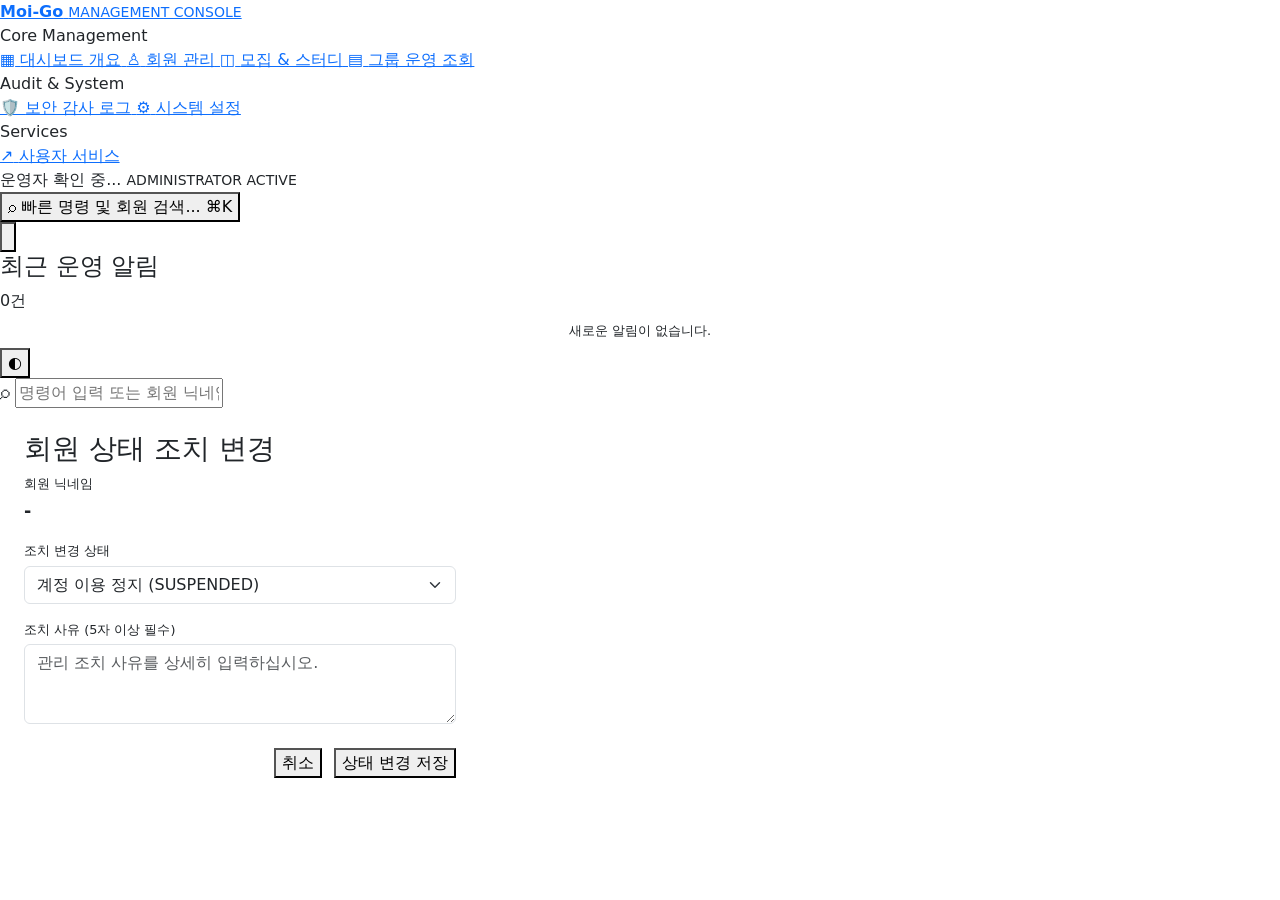
==== commit 65268c0f: "feat: 백오피스 운영 조회 기능 추가" ====
--- a/src/main/resources/static/backoffice/index.html
+++ b/src/main/resources/static/backoffice/index.html
@@ -6,7 +6,7 @@
     <title>Moi-Go Back Office · Modern Indigo Glassmorphism Console</title>
     <link href="https://cdn.jsdelivr.net/npm/bootstrap@5.3.3/dist/css/bootstrap.min.css" rel="stylesheet" />
     <link rel="stylesheet" href="/css/style.css?v=20260724-layout" />
-    <link rel="stylesheet" href="/css/backoffice.css?v=20260724-layout" />
+    <link rel="stylesheet" href="/css/backoffice.css?v=20260724-operations" />
   </head>
   <body class="backoffice-app" data-page="backoffice">
     <div class="bo-console-layout">
@@ -32,6 +32,10 @@
           <a class="bo-nav-item" data-view="recruitments">
             <span class="bo-nav-icon">◫</span>
             <span>모집 & 스터디</span>
+          </a>
+          <a class="bo-nav-item" data-view="operations">
+            <span class="bo-nav-icon">▤</span>
+            <span>그룹 운영 조회</span>
           </a>
 
           <div class="bo-nav-section-title">Audit & System</div>
@@ -309,6 +313,53 @@
                 </div>
               </article>
             </div>
+
+            <article class="bo-glass-panel bo-panel">
+              <div class="bo-panel-header">
+                <h3 class="bo-panel-title"><span>⌕</span> 모집글 검색 및 노출 관리</h3>
+              </div>
+              <form id="boRecruitmentFilterForm" class="bo-filter-bar" role="search">
+                <input name="keyword" class="bo-input form-control" type="search" placeholder="제목 또는 모집장 닉네임 검색..." style="flex: 1; min-width: 200px;" />
+                <select name="status" class="bo-select form-select">
+                  <option value="">전체 모집 상태</option>
+                  <option value="RECRUITING">모집 중</option>
+                  <option value="CLOSED">모집 마감</option>
+                  <option value="ACTIVE">진행 중</option>
+                  <option value="ENDED">종료</option>
+                </select>
+                <select name="visibility" class="bo-select form-select">
+                  <option value="">전체 노출 상태</option>
+                  <option value="VISIBLE">노출</option>
+                  <option value="HIDDEN">숨김</option>
+                </select>
+                <button class="bo-btn btn btn-primary" type="submit">검색 적용</button>
+              </form>
+              <div class="bo-table-container">
+                <table class="bo-table table table-hover align-middle mb-0">
+                  <thead><tr><th>ID</th><th>모집글</th><th>모집장</th><th>모집 상태</th><th>노출</th><th>생성 일시</th><th>조치</th></tr></thead>
+                  <tbody id="boRecruitmentListTable"><tr><td colspan="7" style="text-align: center; color: var(--bo-text-muted);">모집글 목록을 불러오는 중...</td></tr></tbody>
+                </table>
+              </div>
+              <div id="boRecruitmentPagination" style="display: flex; justify-content: center; gap: 0.5rem; margin-top: 0.5rem;"></div>
+            </article>
+
+            <article id="boRecruitmentDetailPanel" class="bo-glass-panel bo-panel" hidden>
+              <div class="bo-panel-header"><h3 class="bo-panel-title"><span>📝</span> 모집글 상세 및 노출 조치</h3></div>
+              <div id="boRecruitmentDetailBody"></div>
+            </article>
+          </section>
+
+          <section id="view-operations" class="bo-view">
+            <div class="bo-command-bar"><div><p style="font-size: .75rem; font-weight: 700; color: var(--bo-accent-cyan); text-transform: uppercase; margin: 0;">Read-only operations</p><h1>그룹 · 일정 · 출석 · 활동 조회</h1><p>운영 데이터는 조회만 가능하며, 여기서 상태를 변경할 수 없습니다.</p></div></div>
+            <article class="bo-glass-panel bo-panel">
+              <form id="boOperationsFilterForm" class="bo-filter-bar"><input name="keyword" class="bo-input form-control" type="search" placeholder="그룹, 일정, 회원 또는 활동 주제 검색" style="flex:1; min-width:200px"><select name="groupStatus" class="bo-select form-select"><option value="">전체 그룹 상태</option><option value="ACTIVE">진행</option><option value="ENDED">종료</option></select><select name="attendanceStatus" class="bo-select form-select"><option value="">전체 출석</option><option value="PRESENT">출석</option><option value="LATE">지각</option><option value="ABSENT">결석</option><option value="EXCUSED">인정 결석</option></select><button class="bo-btn btn btn-primary">검색 적용</button></form>
+              <div class="bo-grid-two">
+                <div class="bo-table-container"><h3 class="bo-panel-title">그룹</h3><table class="bo-table table"><thead><tr><th>그룹</th><th>상태</th><th>활성 인원</th></tr></thead><tbody id="boGroupListTable"></tbody></table></div>
+                <div class="bo-table-container"><h3 class="bo-panel-title">일정</h3><table class="bo-table table"><thead><tr><th>그룹</th><th>일정</th><th>일시</th></tr></thead><tbody id="boScheduleListTable"></tbody></table></div>
+                <div class="bo-table-container"><h3 class="bo-panel-title">출석 기록</h3><table class="bo-table table"><thead><tr><th>일정</th><th>회원</th><th>상태</th></tr></thead><tbody id="boAttendanceListTable"></tbody></table></div>
+                <div class="bo-table-container"><h3 class="bo-panel-title">활동 기록</h3><table class="bo-table table"><thead><tr><th>일정</th><th>주제</th><th>갱신</th></tr></thead><tbody id="boActivityListTable"></tbody></table></div>
+              </div>
+            </article>
           </section>
 
           <!-- 4) 보안 감사 로그 View -->
@@ -322,6 +373,7 @@
             </div>
 
             <article class="bo-glass-panel bo-panel">
+              <form id="boAuditFilterForm" class="bo-filter-bar" role="search"><input name="keyword" class="bo-input form-control" type="search" placeholder="대상 또는 사유 검색" style="flex:1; min-width:180px"><select name="action" class="bo-select form-select"><option value="">전체 조치</option><option value="MEMBER_STATUS_CHANGED">회원 상태 변경</option><option value="RECRUITMENT_HIDDEN">모집글 숨김</option><option value="RECRUITMENT_RESTORED">모집글 복구</option></select><select name="targetType" class="bo-select form-select"><option value="">전체 대상</option><option value="MEMBER">회원</option><option value="RECRUITMENT">모집글</option></select><button class="bo-btn btn btn-primary" type="submit">검색 적용</button></form>
               <div class="bo-table-container">
                 <table class="bo-table table table-hover align-middle mb-0">
                   <thead>
@@ -446,6 +498,6 @@
 
     <script src="/js/api.js?v=20260723"></script>
     <script src="/js/auth.js?v=20260723"></script>
-    <script src="/js/backoffice.js?v=20260723-glassmorphism"></script>
+    <script src="/js/backoffice.js?v=20260724-operations"></script>
   </body>
 </html>
